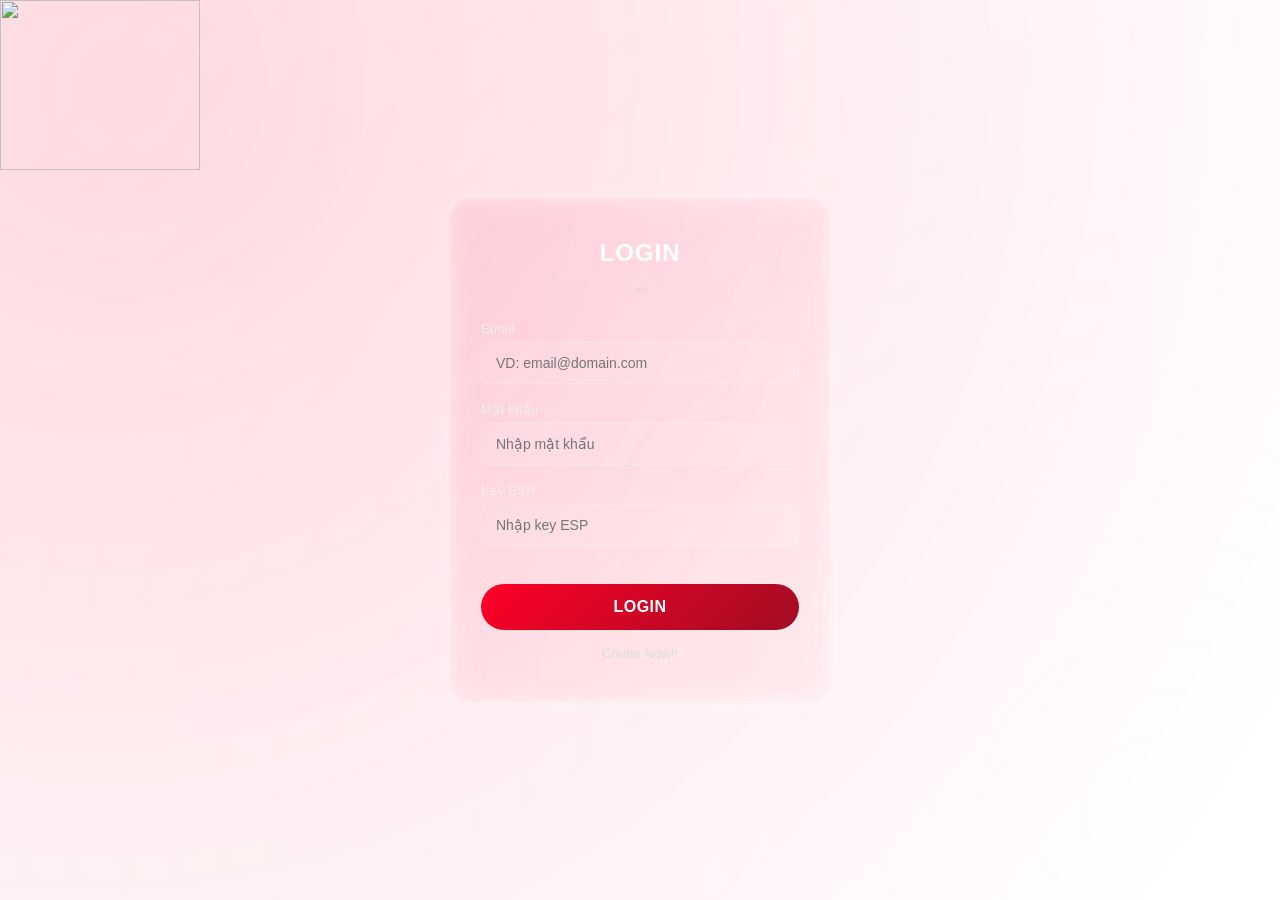
==== frontendByThanh/login/login.html @ 6245d625 "22.4 login cookies" ====
<!DOCTYPE html>
<html lang="en">

<head>
    <meta charset="UTF-8">
    <meta name="viewport" content="width=device-width, initial-scale=1.0">
    <link rel="stylesheet" href="./style.css">
    <title>login</title>
</head>

<body>
    <div class="main">
        <img src="../IMG/1.png" alt="">
        <form action="" method="POST" class="form" id="form-2">
            <h3 class="heading">LOGIN</h3>
            <p class="desc">...</p>

            <div class="spacer"></div>

            <div class="form-group">
                <label for="email" class="form-label">Email</label>
                <input id="email" name="email" type="text" placeholder="VD: email@domain.com" class="form-control">
                <span class="form-message"></span>
            </div>

            <div class="form-group">
                <label for="password_hash" class="form-label">Mật khẩu</label>
                <input id="password_hash" name="password_hash" type="password" placeholder="Nhập mật khẩu" class="form-control">
                <span class="form-message"></span>
            </div>
            <div class="form-group">
                <label for="key_esp" class="form-label">Key ESP</label>
                <input id="key_esp" name="key_esp" type="password" placeholder="Nhập key ESP" class="form-control">
                <span class="form-message"></span>
            </div>

            <button class="form-submit">Login</button>
            <a id="link-tab" href="./creatCount.html">Create Now!!</a>
        </form>
    </div>
    <script src="../config.js"></script>
    <script src="./validate.js"></script>
</body>

</html>
---- frontendByThanh/login/style.css ----
/* ========== RESET & BASE ========== */
* {
  margin: 0;
  padding: 0;
  box-sizing: border-box;
}

html {
  font-size: 62.5%;
  font-family: "Poppins", "Open Sans", sans-serif;
  color: #fff;
}

/* ========== LAYOUT ========== */
.main {
  display: flex;
  justify-content: center;
  align-items: center;
  min-height: 100vh;
  background: url(./img/bglogin.jpg) center/cover no-repeat;
  backdrop-filter: blur(5px);
  position: relative;
  overflow: hidden;
}

.main img {
  position: fixed;
  top: 0;
  left: 0;
  width: 200px;
  height: 170px;
  object-fit: cover;
  z-index: 10;
}


/* Hiệu ứng ánh sáng nền động nhẹ */
.main::before {
  content: "";
  position: absolute;
  width: 200%;
  height: 200%;
  top: -50%;
  left: -50%;
  background: radial-gradient(circle at 30% 30%, rgba(255, 0, 50, 0.15), transparent 60%),
    radial-gradient(circle at 70% 70%, rgba(255, 255, 255, 0.1), transparent 60%);
  animation: glow 8s ease-in-out infinite alternate;
  z-index: 0;
}

@keyframes glow {
  0% {
    transform: translate(0, 0) rotate(0deg);
  }

  100% {
    transform: translate(10%, 10%) rotate(10deg);
  }
}

/* ========== FORM CONTAINER ========== */
.form {
  position: relative;
  z-index: 1;
  width: 380px;
  padding: 40px 30px;
  border-radius: 20px;
  background: rgba(255, 255, 255, 0.07);
  backdrop-filter: blur(12px);
  box-shadow: 0 0 25px rgba(255, 255, 255, 0.15),
    inset 0 0 10px rgba(255, 255, 255, 0.05);
  text-align: center;
  border: 1px solid rgba(255, 255, 255, 0.1);
}

/* ========== TEXT ========== */
.form .heading {
  font-size: 2.4rem;
  font-weight: 700;
  color: #ffffff;
  text-transform: uppercase;
  letter-spacing: 1px;
  margin-bottom: 10px;
  position: relative;
}

.form .desc {
  font-size: 1.4rem;
  color: #ccc;
  font-weight: 300;
  margin-bottom: 28px;
}

/* ========== FORM INPUTS ========== */
.form-group {
  margin-bottom: 18px;
  text-align: left;
}

.form-label {
  display: block;
  font-size: 1.3rem;
  color: #eee;
  margin-bottom: 6px;
  letter-spacing: 0.3px;
}

.form-control {
  width: 100%;
  height: 42px;
  padding: 10px 14px;
  border-radius: 8px;
  background: rgba(255, 255, 255, 0.08);
  border: 1px solid rgba(255, 255, 255, 0.2);
  color: #fff;
  font-size: 1.4rem;
  outline: none;
  transition: 0.3s;
}

.form-control:focus {
  border-color: #ff0026;
  box-shadow: 0 0 8px rgba(255, 0, 38, 0.4);
}

/* ========== BUTTON ========== */
.form-submit {
  width: 100%;
  padding: 14px;
  margin-top: 20px;
  border: none;
  border-radius: 40px;
  font-size: 1.6rem;
  font-weight: 600;
  cursor: pointer;
  background: linear-gradient(135deg, #ff0026, #a10d24);
  color: #fff;
  text-transform: uppercase;
  letter-spacing: 0.5px;
  transition: all 0.3s ease;
  position: relative;
  overflow: hidden;
}

/* ánh sáng chạy trên nút */
.form-submit::before {
  content: "";
  position: absolute;
  top: 0;
  left: -75%;
  width: 50%;
  height: 100%;
  background: linear-gradient(120deg, transparent, rgba(255, 255, 255, 0.7), transparent);
  transform: skewX(-25deg);
}

.form-submit:hover::before {
  animation: shine 1s ease-out;
}

@keyframes shine {
  0% {
    left: -75%;
  }

  100% {
    left: 125%;
  }
}

.form-submit:hover {
  transform: translateY(-3px);
  box-shadow: 0 0 25px rgba(255, 0, 38, 0.5);
}

/* ========== LINKS ========== */
form a {
  display: block;
  margin-top: 16px;
  color: #ddd;
  font-size: 1.3rem;
  text-decoration: none;
  transition: color 0.3s;
}

form a:hover {
  color: #ff0026;
  text-decoration: underline;
}

/* ========== ERROR MESSAGE ========== */
.form-message {
  font-size: 1.2rem;
  color: #f66;
  margin-top: 4px;
}
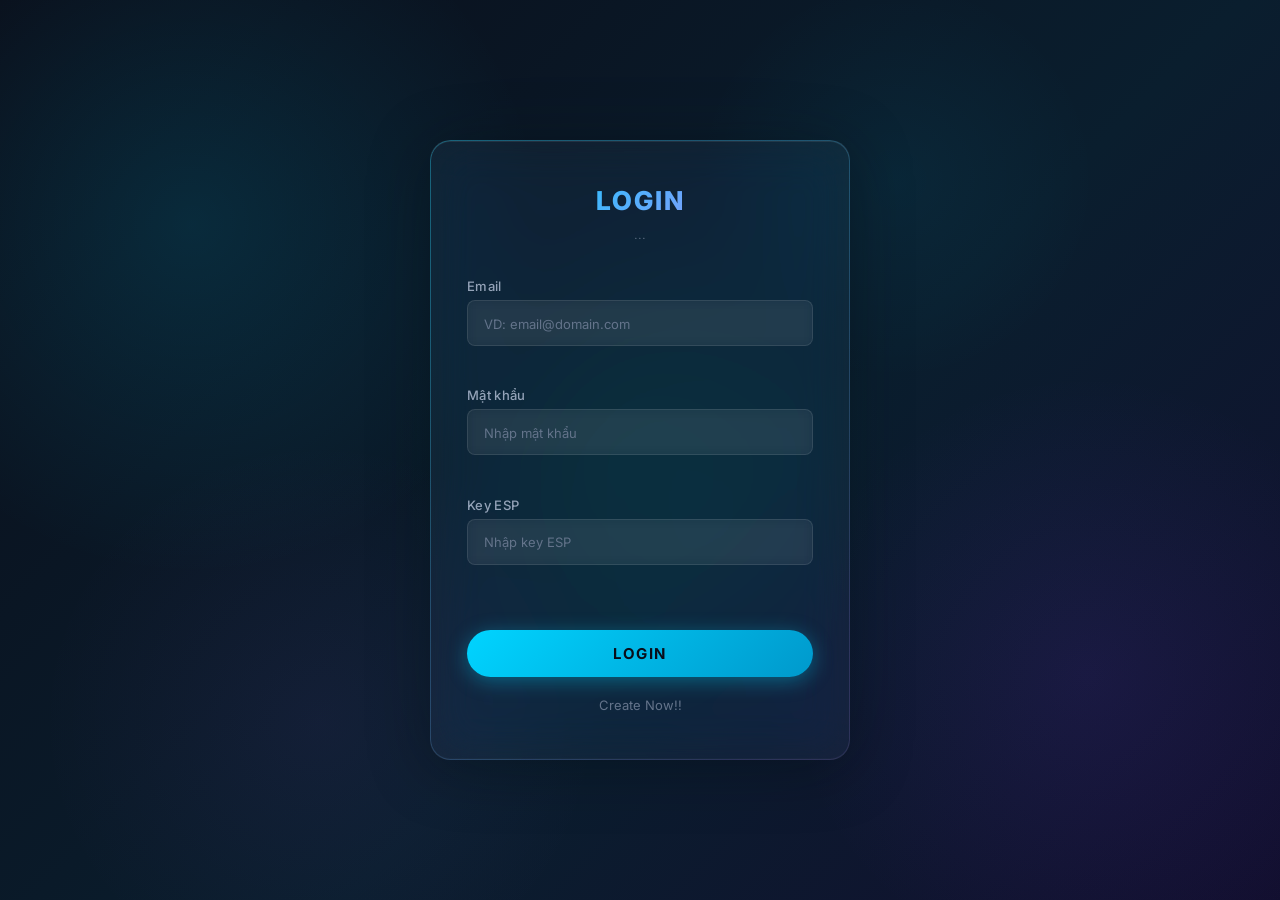
==== commit 235b0724: "commit 24.4 new by thanh" ====
--- a/frontendByThanh/login/login.html
+++ b/frontendByThanh/login/login.html
@@ -10,7 +10,6 @@
 
 <body>
     <div class="main">
-        <img src="../IMG/1.png" alt="">
         <form action="" method="POST" class="form" id="form-2">
             <h3 class="heading">LOGIN</h3>
             <p class="desc">...</p>
--- a/frontendByThanh/login/style.css
+++ b/frontendByThanh/login/style.css
@@ -1,196 +1,370 @@
+/* ========== IMPORTS ========== */
+@import url('https://fonts.googleapis.com/css2?family=Inter:wght@300;400;500;600;700;800&display=swap');
+
 /* ========== RESET & BASE ========== */
-* {
-  margin: 0;
-  padding: 0;
-  box-sizing: border-box;
+*,
+*::before,
+*::after {
+    margin: 0;
+    padding: 0;
+    box-sizing: border-box;
+}
+
+:root {
+    --primary: #00d4ff;
+    --primary-glow: rgba(0, 212, 255, 0.35);
+    --accent: #7c3aed;
+    --danger: #ef4444;
+    --bg-body: #0a0e1a;
+    --bg-card: rgba(15, 23, 42, 0.7);
+    --bg-input: rgba(30, 41, 59, 0.6);
+    --border: rgba(100, 116, 139, 0.25);
+    --text-primary: #e2e8f0;
+    --text-secondary: #94a3b8;
+    --text-muted: #64748b;
+    --radius-sm: 8px;
+    --radius-md: 14px;
+    --radius-lg: 20px;
+    --radius-full: 9999px;
+    --transition: 0.3s cubic-bezier(0.4, 0, 0.2, 1);
 }
 
 html {
-  font-size: 62.5%;
-  font-family: "Poppins", "Open Sans", sans-serif;
-  color: #fff;
+    font-size: 62.5%;
+    font-family: 'Inter', 'Poppins', 'Open Sans', sans-serif;
+    color: #fff;
 }
 
 /* ========== LAYOUT ========== */
 .main {
-  display: flex;
-  justify-content: center;
-  align-items: center;
-  min-height: 100vh;
-  background: url(./img/bglogin.jpg) center/cover no-repeat;
-  backdrop-filter: blur(5px);
-  position: relative;
-  overflow: hidden;
+    display: flex;
+    justify-content: center;
+    align-items: center;
+    min-height: 100vh;
+    background: linear-gradient(-45deg,
+        #0a0e1a,
+        #0c1631,
+        #1a0a2e,
+        #0a1628,
+        #0d1f3c,
+        #150a30,
+        #0a1e2e,
+        #0a0e1a
+    );
+    background-size: 400% 400%;
+    animation: gradientShift 20s ease infinite;
+    position: relative;
+    overflow: hidden;
+}
+
+@keyframes gradientShift {
+    0%   { background-position: 0% 50%; }
+    25%  { background-position: 100% 0%; }
+    50%  { background-position: 100% 100%; }
+    75%  { background-position: 0% 100%; }
+    100% { background-position: 0% 50%; }
+}
+
+/* Floating orbs overlay */
+.main::before {
+    content: '';
+    position: absolute;
+    width: 100%;
+    height: 100%;
+    top: 0;
+    left: 0;
+    background:
+        radial-gradient(circle 350px at 15% 25%, rgba(0, 212, 255, 0.12), transparent),
+        radial-gradient(circle 300px at 85% 75%, rgba(124, 58, 237, 0.10), transparent),
+        radial-gradient(circle 250px at 50% 50%, rgba(16, 185, 129, 0.06), transparent);
+    animation: orbFloat 10s ease-in-out infinite alternate;
+    z-index: 0;
+    pointer-events: none;
+}
+
+.main::after {
+    content: '';
+    position: absolute;
+    width: 100%;
+    height: 100%;
+    top: 0;
+    left: 0;
+    background:
+        radial-gradient(circle 200px at 70% 20%, rgba(0, 212, 255, 0.06), transparent),
+        radial-gradient(circle 280px at 25% 80%, rgba(168, 85, 247, 0.06), transparent);
+    animation: orbFloat 14s ease-in-out infinite alternate-reverse;
+    z-index: 0;
+    pointer-events: none;
+}
+
+@keyframes orbFloat {
+    0%   { transform: translate(0, 0) scale(1); }
+    50%  { transform: translate(3%, -3%) scale(1.05); }
+    100% { transform: translate(-2%, 2%) scale(0.98); }
 }
 
 .main img {
-  position: fixed;
-  top: 0;
-  left: 0;
-  width: 200px;
-  height: 170px;
-  object-fit: cover;
-  z-index: 10;
-}
-
-
-/* Hiệu ứng ánh sáng nền động nhẹ */
-.main::before {
-  content: "";
-  position: absolute;
-  width: 200%;
-  height: 200%;
-  top: -50%;
-  left: -50%;
-  background: radial-gradient(circle at 30% 30%, rgba(255, 0, 50, 0.15), transparent 60%),
-    radial-gradient(circle at 70% 70%, rgba(255, 255, 255, 0.1), transparent 60%);
-  animation: glow 8s ease-in-out infinite alternate;
-  z-index: 0;
-}
-
-@keyframes glow {
-  0% {
-    transform: translate(0, 0) rotate(0deg);
-  }
-
-  100% {
-    transform: translate(10%, 10%) rotate(10deg);
-  }
-}
-
-/* ========== FORM CONTAINER ========== */
+    position: fixed;
+    top: 0;
+    left: 0;
+    width: 200px;
+    height: 170px;
+    object-fit: cover;
+    z-index: 10;
+}
+
+/* ========== FORM CONTAINER (Glass) ========== */
 .form {
-  position: relative;
-  z-index: 1;
-  width: 380px;
-  padding: 40px 30px;
-  border-radius: 20px;
-  background: rgba(255, 255, 255, 0.07);
-  backdrop-filter: blur(12px);
-  box-shadow: 0 0 25px rgba(255, 255, 255, 0.15),
-    inset 0 0 10px rgba(255, 255, 255, 0.05);
-  text-align: center;
-  border: 1px solid rgba(255, 255, 255, 0.1);
+    position: relative;
+    z-index: 1;
+    width: 420px;
+    max-width: 90vw;
+    padding: 44px 36px;
+    border-radius: var(--radius-lg);
+    background: rgba(255, 255, 255, 0.04);
+    backdrop-filter: blur(24px) saturate(1.4);
+    -webkit-backdrop-filter: blur(24px) saturate(1.4);
+    box-shadow:
+        0 8px 60px rgba(0, 0, 0, 0.35),
+        0 0 100px rgba(0, 212, 255, 0.04),
+        inset 0 1px 0 rgba(255, 255, 255, 0.08),
+        inset 0 -1px 0 rgba(255, 255, 255, 0.02);
+    text-align: center;
+    border: 1px solid rgba(255, 255, 255, 0.08);
+    animation: formAppear 0.7s cubic-bezier(0.4, 0, 0.2, 1);
+}
+
+/* Gradient border glow */
+.form::before {
+    content: '';
+    position: absolute;
+    inset: -1px;
+    border-radius: calc(var(--radius-lg) + 1px);
+    padding: 1px;
+    background: linear-gradient(
+        135deg,
+        rgba(0, 212, 255, 0.3),
+        rgba(124, 58, 237, 0.1) 30%,
+        transparent 50%,
+        rgba(124, 58, 237, 0.1) 70%,
+        rgba(0, 212, 255, 0.2)
+    );
+    -webkit-mask: linear-gradient(#fff 0 0) content-box, linear-gradient(#fff 0 0);
+    -webkit-mask-composite: xor;
+    mask-composite: exclude;
+    pointer-events: none;
+    animation: borderRotate 6s linear infinite;
+    background-size: 300% 300%;
+}
+
+@keyframes borderRotate {
+    0%   { background-position: 0% 0%; }
+    50%  { background-position: 100% 100%; }
+    100% { background-position: 0% 0%; }
+}
+
+@keyframes formAppear {
+    from {
+        opacity: 0;
+        transform: translateY(24px) scale(0.98);
+    }
+    to {
+        opacity: 1;
+        transform: translateY(0) scale(1);
+    }
 }
 
 /* ========== TEXT ========== */
 .form .heading {
-  font-size: 2.4rem;
-  font-weight: 700;
-  color: #ffffff;
-  text-transform: uppercase;
-  letter-spacing: 1px;
-  margin-bottom: 10px;
-  position: relative;
+    font-size: 2.6rem;
+    font-weight: 800;
+    background: linear-gradient(135deg, var(--primary), #a78bfa, var(--primary));
+    background-size: 200% auto;
+    -webkit-background-clip: text;
+    -webkit-text-fill-color: transparent;
+    background-clip: text;
+    text-transform: uppercase;
+    letter-spacing: 2px;
+    margin-bottom: 10px;
+    animation: shimmerText 4s linear infinite;
+}
+
+@keyframes shimmerText {
+    0% { background-position: 0% center; }
+    100% { background-position: 200% center; }
 }
 
 .form .desc {
-  font-size: 1.4rem;
-  color: #ccc;
-  font-weight: 300;
-  margin-bottom: 28px;
+    font-size: 1.3rem;
+    color: var(--text-muted);
+    font-weight: 300;
+    margin-bottom: 28px;
+    letter-spacing: 0.3px;
+}
+
+/* ========== SPACER ========== */
+.spacer {
+    height: 8px;
 }
 
 /* ========== FORM INPUTS ========== */
 .form-group {
-  margin-bottom: 18px;
-  text-align: left;
+    margin-bottom: 18px;
+    text-align: left;
 }
 
 .form-label {
-  display: block;
-  font-size: 1.3rem;
-  color: #eee;
-  margin-bottom: 6px;
-  letter-spacing: 0.3px;
+    display: block;
+    font-size: 1.3rem;
+    color: var(--text-secondary);
+    margin-bottom: 6px;
+    letter-spacing: 0.3px;
+    font-weight: 500;
 }
 
 .form-control {
-  width: 100%;
-  height: 42px;
-  padding: 10px 14px;
-  border-radius: 8px;
-  background: rgba(255, 255, 255, 0.08);
-  border: 1px solid rgba(255, 255, 255, 0.2);
-  color: #fff;
-  font-size: 1.4rem;
-  outline: none;
-  transition: 0.3s;
+    width: 100%;
+    height: 46px;
+    padding: 10px 16px;
+    border-radius: var(--radius-sm);
+    background: rgba(255, 255, 255, 0.05);
+    border: 1px solid rgba(255, 255, 255, 0.1);
+    color: #fff;
+    font-size: 1.4rem;
+    font-family: 'Inter', sans-serif;
+    outline: none;
+    transition: var(--transition);
+    backdrop-filter: blur(6px);
 }
 
 .form-control:focus {
-  border-color: #ff0026;
-  box-shadow: 0 0 8px rgba(255, 0, 38, 0.4);
+    border-color: var(--primary);
+    box-shadow: 0 0 0 3px var(--primary-glow), 0 0 20px rgba(0, 212, 255, 0.1);
+    background: rgba(30, 41, 59, 0.8);
+}
+
+.form-control::placeholder {
+    color: var(--text-muted);
+    font-size: 1.3rem;
 }
 
 /* ========== BUTTON ========== */
 .form-submit {
-  width: 100%;
-  padding: 14px;
-  margin-top: 20px;
-  border: none;
-  border-radius: 40px;
-  font-size: 1.6rem;
-  font-weight: 600;
-  cursor: pointer;
-  background: linear-gradient(135deg, #ff0026, #a10d24);
-  color: #fff;
-  text-transform: uppercase;
-  letter-spacing: 0.5px;
-  transition: all 0.3s ease;
-  position: relative;
-  overflow: hidden;
-}
-
-/* ánh sáng chạy trên nút */
+    width: 100%;
+    padding: 14px;
+    margin-top: 24px;
+    border: none;
+    border-radius: var(--radius-full);
+    font-size: 1.5rem;
+    font-weight: 700;
+    font-family: 'Inter', sans-serif;
+    cursor: pointer;
+    background: linear-gradient(135deg, var(--primary), #0099cc);
+    color: var(--bg-body);
+    text-transform: uppercase;
+    letter-spacing: 1.5px;
+    transition: var(--transition);
+    position: relative;
+    overflow: hidden;
+    box-shadow: 0 4px 20px var(--primary-glow);
+}
+
+/* Light sweep effect */
 .form-submit::before {
-  content: "";
-  position: absolute;
-  top: 0;
-  left: -75%;
-  width: 50%;
-  height: 100%;
-  background: linear-gradient(120deg, transparent, rgba(255, 255, 255, 0.7), transparent);
-  transform: skewX(-25deg);
+    content: '';
+    position: absolute;
+    top: 0;
+    left: -80%;
+    width: 60%;
+    height: 100%;
+    background: linear-gradient(120deg, transparent, rgba(255, 255, 255, 0.3), transparent);
+    transform: skewX(-25deg);
+    transition: 0.7s;
 }
 
 .form-submit:hover::before {
-  animation: shine 1s ease-out;
-}
-
-@keyframes shine {
-  0% {
-    left: -75%;
-  }
-
-  100% {
-    left: 125%;
-  }
+    left: 130%;
 }
 
 .form-submit:hover {
-  transform: translateY(-3px);
-  box-shadow: 0 0 25px rgba(255, 0, 38, 0.5);
+    transform: translateY(-3px);
+    box-shadow: 0 6px 30px var(--primary-glow), 0 0 60px rgba(0, 212, 255, 0.15);
+}
+
+.form-submit:active {
+    transform: translateY(-1px);
 }
 
 /* ========== LINKS ========== */
-form a {
-  display: block;
-  margin-top: 16px;
-  color: #ddd;
-  font-size: 1.3rem;
-  text-decoration: none;
-  transition: color 0.3s;
-}
-
-form a:hover {
-  color: #ff0026;
-  text-decoration: underline;
+form a,
+#link-tab {
+    display: inline-block;
+    margin-top: 20px;
+    color: var(--text-muted);
+    font-size: 1.3rem;
+    text-decoration: none;
+    transition: var(--transition);
+    position: relative;
+    padding-bottom: 2px;
+}
+
+form a::after,
+#link-tab::after {
+    content: '';
+    position: absolute;
+    bottom: 0;
+    left: 50%;
+    width: 0;
+    height: 1px;
+    background: var(--primary);
+    transition: var(--transition);
+    transform: translateX(-50%);
+}
+
+form a:hover,
+#link-tab:hover {
+    color: var(--primary);
+}
+
+form a:hover::after,
+#link-tab:hover::after {
+    width: 100%;
 }
 
 /* ========== ERROR MESSAGE ========== */
 .form-message {
-  font-size: 1.2rem;
-  color: #f66;
-  margin-top: 4px;
+    display: block;
+    font-size: 1.2rem;
+    color: var(--danger);
+    margin-top: 4px;
+    min-height: 1.6em;
+    transition: var(--transition);
+}
+
+/* ========== FORM GROUP INVALID STATE ========== */
+.form-group.invalid .form-control {
+    border-color: var(--danger);
+    box-shadow: 0 0 0 3px rgba(239, 68, 68, 0.15);
+}
+
+.form-group.invalid .form-message {
+    color: var(--danger);
+}
+
+/* ========== SCROLLBAR ========== */
+::-webkit-scrollbar {
+    width: 6px;
+}
+
+::-webkit-scrollbar-track {
+    background: rgba(15, 23, 42, 0.5);
+}
+
+::-webkit-scrollbar-thumb {
+    background: rgba(100, 116, 139, 0.4);
+    border-radius: 3px;
+}
+
+::-webkit-scrollbar-thumb:hover {
+    background: rgba(100, 116, 139, 0.6);
 }
